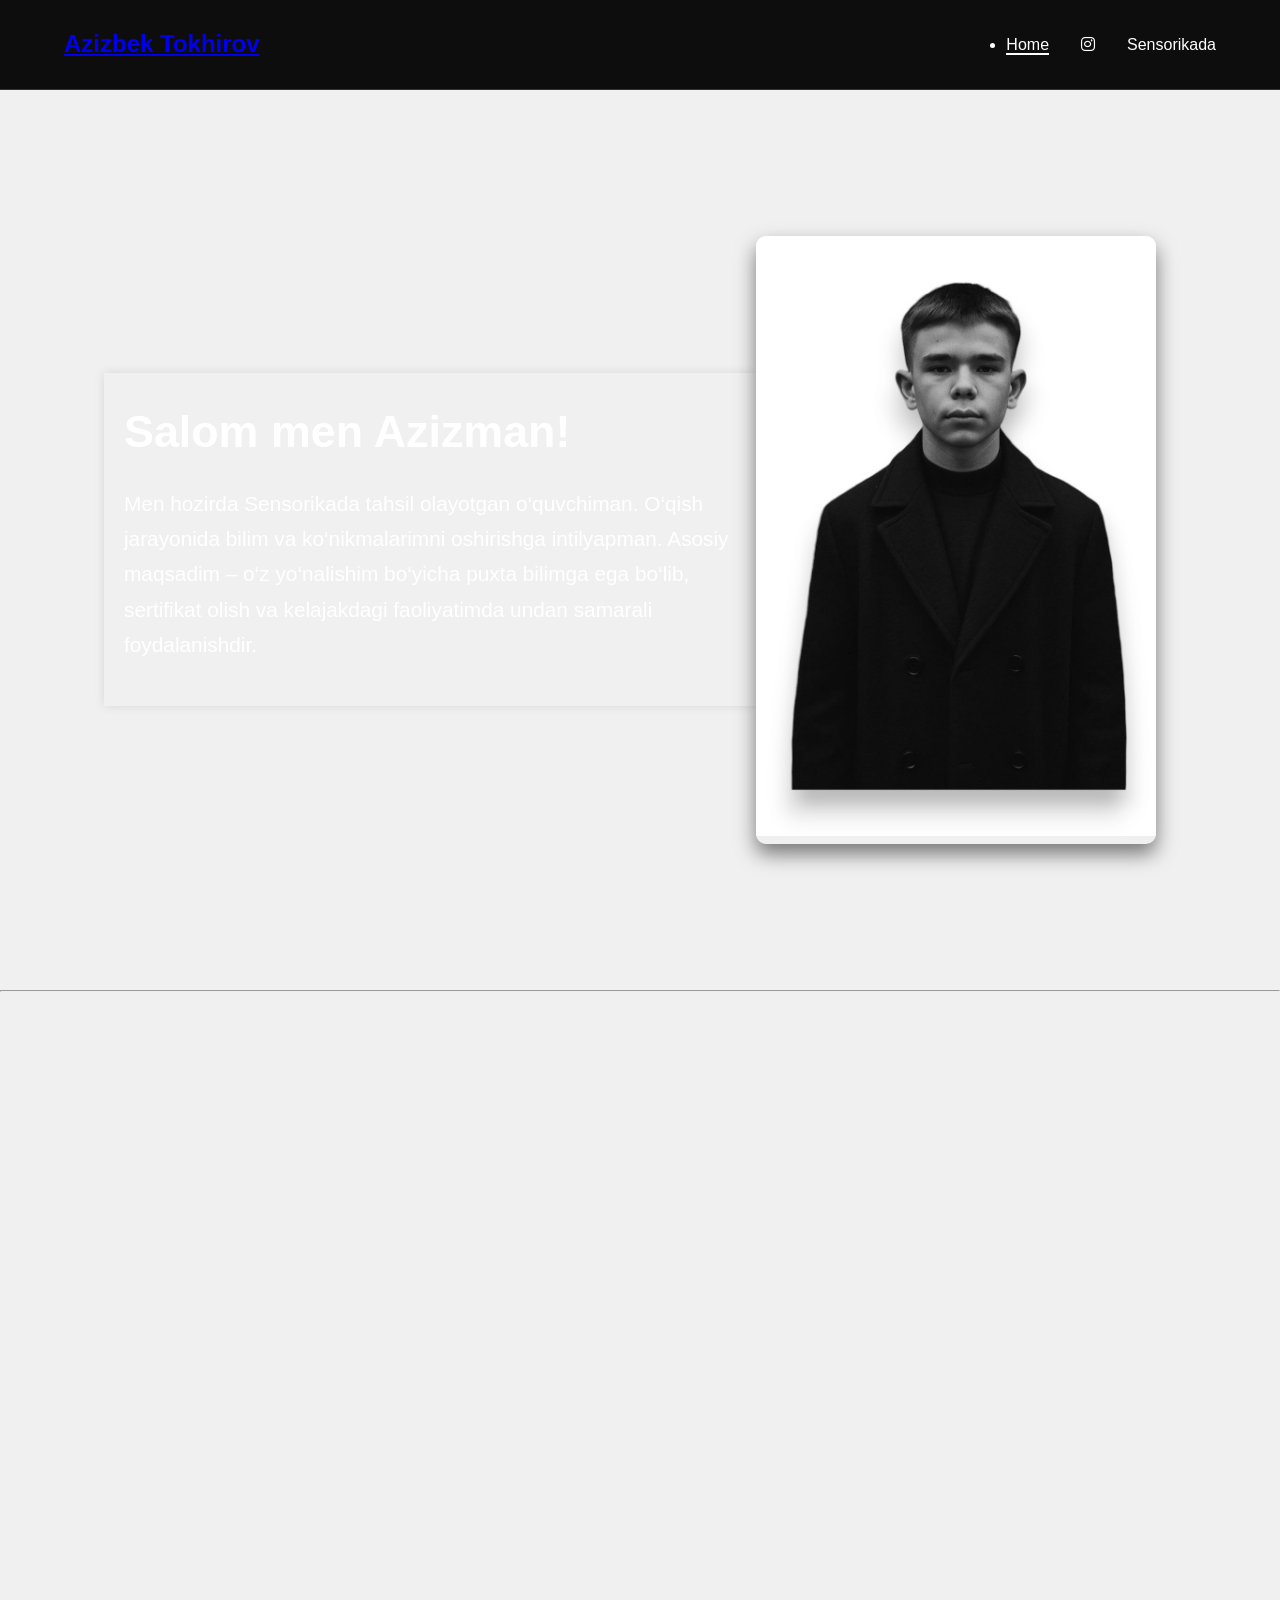
==== index.html @ 189e3990 "Add files via upload" ====
<!DOCTYPE html>
<html lang="en">

<head>
    <meta charset="UTF-8" />
    <meta name="viewport" content="width=device-width, initial-scale=1.0" />
    <title>Document</title>
    <link rel="stylesheet" href="https://cdnjs.cloudflare.com/ajax/libs/font-awesome/6.5.2/css/all.min.css" />
    <link rel="stylesheet" href="style.css">
</head>

<body>

    <header>
        <div class="logo">
            <span><a href="./sihedwui.html">Azizbek Tokhirov</a></span>
        </div>
        <nav>
            <ul>
                <li><a href="./index.html" class="active">Home</a></li>

                </a>
                <a href="https://instagram.com/aaziimkhon" target="_blank" title="Instagram">
                    <i class="fab fa-instagram"></i <li><a href="./sensorika.html">Sensorikada</a></li>
            </ul>
        </nav>
    </header>

    <section class="hero">
        <div class="text">
            <h1>Salom men Azizman!</h1>
            <p>Men hozirda Sensorikada tahsil olayotgan o‘quvchiman. O‘qish jarayonida bilim va ko‘nikmalarimni
                oshirishga intilyapman. Asosiy maqsadim – o‘z yo‘nalishim bo‘yicha puxta bilimga ega bo‘lib, sertifikat
                olish va kelajakdagi faoliyatimda undan samarali foydalanishdir.</p>

        </div>
        </div>
        <div class="image">
            <img src="./photo_2025-09-10_18-49-34-Photoroom (1).jpg" alt="auideusy" />
        </div>
    </section>
    <section class="second">
            <div class="event">
            
               
                <hr class="red-line"> 

            </div>


        </div>
    </section>

</body>

</html>
---- style.css ----
* {
  margin: 0;
  padding: 0;
  box-sizing: border-box;
  font-family: 'Segoe UI', Tahoma, Geneva, Verdana, sans-serif;
}

body {
  background-image: url(https://i0.wp.com/vsegda-pomnim.com/uploads/posts/2023-07/1689353946_vsegda-pomnim-com-p-noutbuk-nochyu-foto-35.jpg?ssl=1);
  background-repeat: no-repeat;
  background-size: cover;
  color: white;
  line-height: 1.7;
  overflow-x: hidden;
}

header {
  display: flex;
  justify-content: space-between;
  align-items: center;
  padding: 1.5rem 5%;
  position: sticky;
  top: 0;
  z-index: 100;
  background-color: rgba(0, 0, 0, 0.95);
  border-bottom: 1px solid #333;
}

.logo {
  display: flex;
  align-items: center;
  gap: 0.5rem;
  font-weight: bold;
  font-size: 1.2rem;
}

.logo span {
  font-size: 1.5rem;
  font-weight: bold;
}

nav ul {
  display: flex;
  gap: 2rem;
}

nav a {
  color: white;
  text-decoration: none;
  transition: 0.3s;
  font-weight: 500;
}

nav a:hover,
nav a.active {
  border-bottom: 2px solid white;
  color: white;
}

.hero {
  display: flex;
  justify-content: space-between;
  align-items: center;
  padding: 5% 5%;
  max-width: 1200px;
  margin: 0 auto;
  min-height: 100vh;
  color: white;
}

.text {
  flex: 1;
  padding-right: 2rem;
}

h1 {
  font-size: 2.8rem;
  margin-bottom: 1rem;
}

p {
  font-size: 1.3rem;
  margin-bottom: 1.5rem;
}

.social {
  display: flex;
  gap: 1.5rem;
  margin-top: 1rem;
}

.social a {
  position: relative;
  color: white;
  font-size: 1.3rem;
  cursor: pointer;
  transition: 0.3s;
  opacity: 0.7;
}

.social a:hover,
.social a.active {
  opacity: 1;
  transform: scale(1.2);
}


.social a::before {
  content: '';
  position: absolute;
  top: 0;
  left: 0;
  width: 100%;
  height: 100%;
  background: radial-gradient(circle, rgba(255, 255, 255, 0.4) 0%, transparent 70%);
  opacity: 0;
  border-radius: 50%;
  transition: opacity 0.3s ease, transform 0.3s ease;
  z-index: -1;
}

.social a:hover::before,
.social a.active::before {
  opacity: 1;
  transform: scale(1.5);
}


.social a i {
  transition: all 0.3s ease;
  filter: brightness(1);
}

.social a:hover i,
.social a.active i {
  filter: brightness(2);
  transform: scale(1.1);
}

.image {
  flex: 1;
  max-width: 400px;
  border-radius: 10px;
  overflow: hidden;
  box-shadow: 0 10px 20px rgba(0, 0, 0, 0.5);
}

.image img {
  width: 100%;
  height: auto;
  object-fit: cover;
  filter: grayscale(100%);
  transition: 0.5s;
}

.image img:hover {
  filter: grayscale(0);
}

@media (max-width: 768px) {
  .hero {
    flex-direction: column;
    text-align: center;
  }

  .text {
    padding-right: 0;
    margin-bottom: 2rem;
  }

  .image {
    max-width: 300px;
    margin: 0 auto;
  }

  h1 {
    font-size: 2rem;
  }

  p {
    font-size: 1.1rem;
  }
}


.second {
  width: 100%;
  height: 100vh;
  background-size: cover;
  background-repeat: no-repeat;
}

.seconds {
  width: 100%;
  height: 100vh;
  background-size: cover;
  background-repeat: no-repeat;
}
body {
    font-family: Arial, sans-serif;
    margin: 0;
    padding: 0;
    background-color: #f0f0f0;
}

.container {
    display: flex;
    justify-content: flex-end; 
    align-items: center; 
    padding: 20px;
}

.image {
    width: 300px;
    height: auto;
    margin-right: 20px; 
}

.text {
    max-width: 5000px;
  
    padding: 20px;
    box-shadow: 0 0 10px rgba(0, 0, 0, 0.1);
}

h1 {
    margin-top: 0;
}

p {
    color: #ffffff;
}

.event {
    background-color: #ffffff;
    
    padding:- 1px;
    margin-bottom: -20px;
}
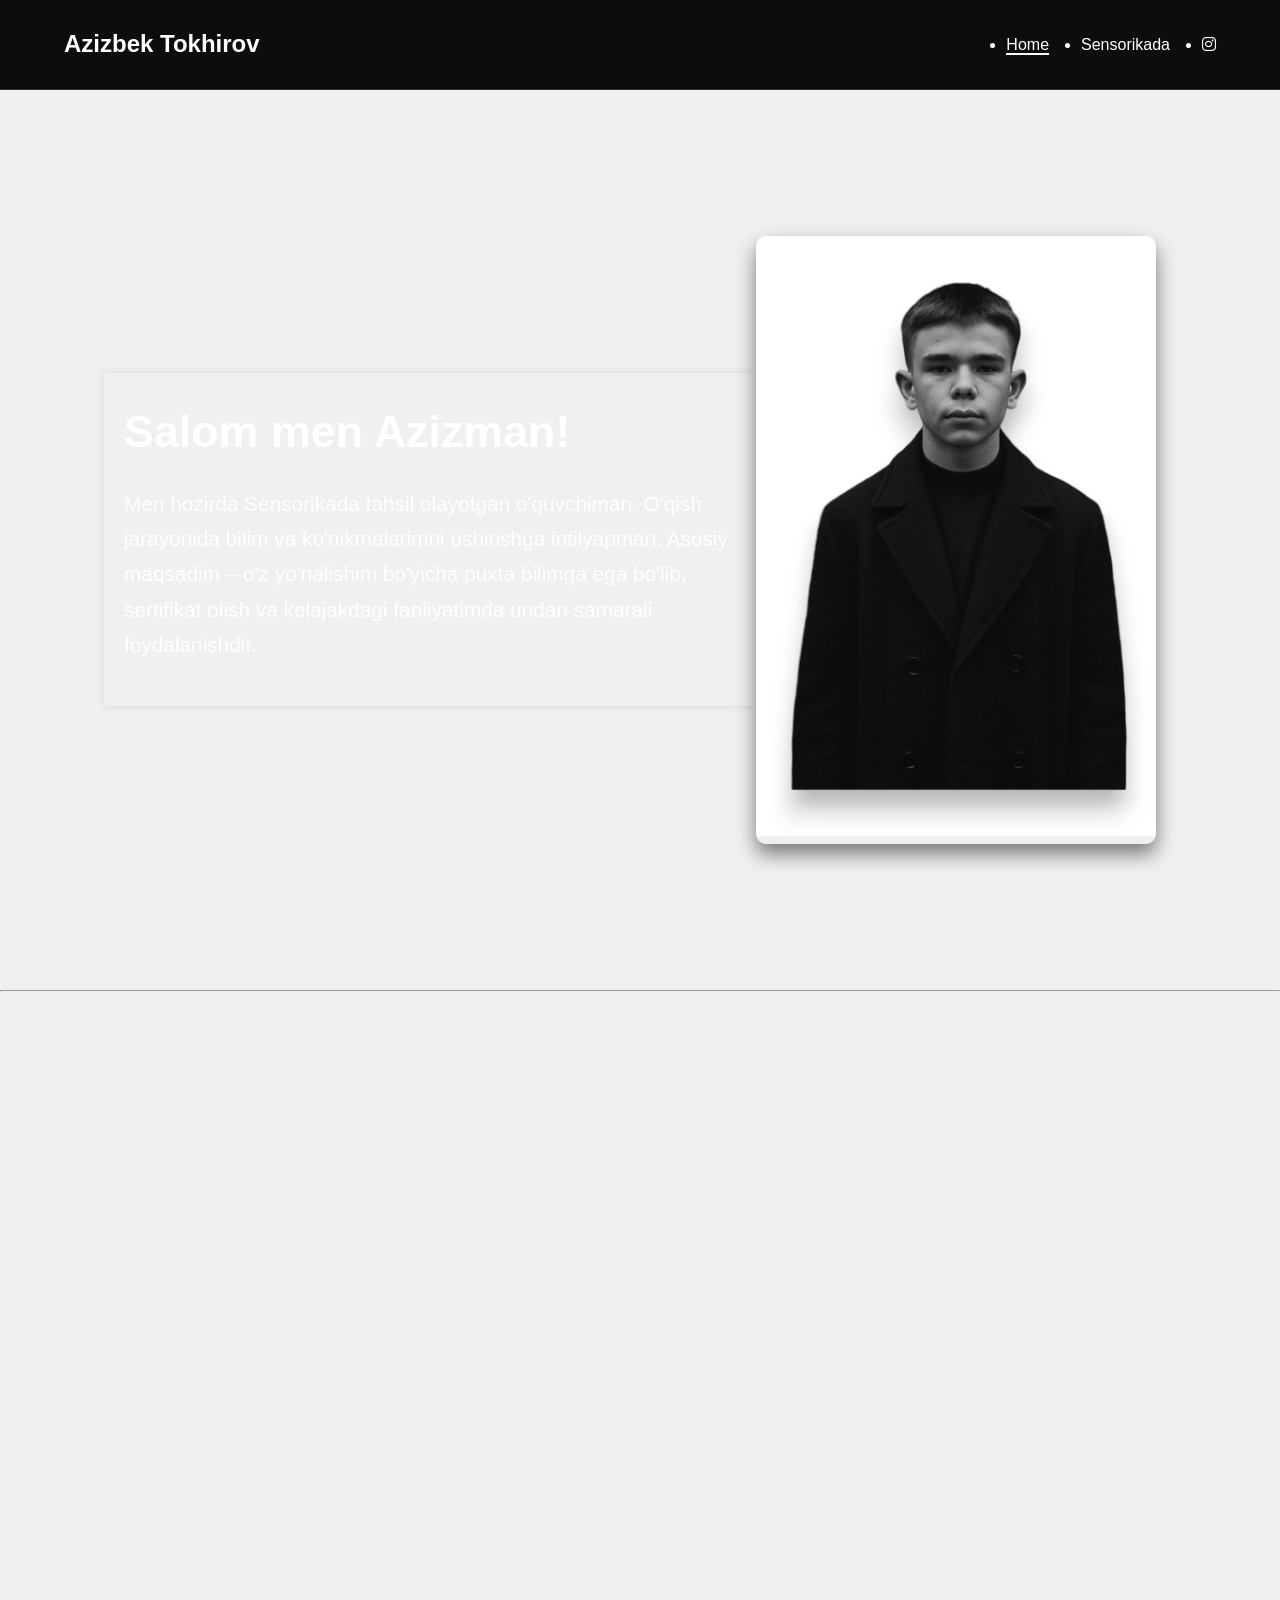
==== commit b995711c: "fix: repair broken HTML structure and remove dead link in nav" ====
--- a/index.html
+++ b/index.html
@@ -1,56 +1,51 @@
-<!DOCTYPE html>
-<html lang="en">
-
-<head>
-    <meta charset="UTF-8" />
-    <meta name="viewport" content="width=device-width, initial-scale=1.0" />
-    <title>Document</title>
-    <link rel="stylesheet" href="https://cdnjs.cloudflare.com/ajax/libs/font-awesome/6.5.2/css/all.min.css" />
-    <link rel="stylesheet" href="style.css">
-</head>
-
-<body>
-
-    <header>
-        <div class="logo">
-            <span><a href="./sihedwui.html">Azizbek Tokhirov</a></span>
-        </div>
-        <nav>
-            <ul>
-                <li><a href="./index.html" class="active">Home</a></li>
-
-                </a>
-                <a href="https://instagram.com/aaziimkhon" target="_blank" title="Instagram">
-                    <i class="fab fa-instagram"></i <li><a href="./sensorika.html">Sensorikada</a></li>
-            </ul>
-        </nav>
-    </header>
-
-    <section class="hero">
-        <div class="text">
-            <h1>Salom men Azizman!</h1>
-            <p>Men hozirda Sensorikada tahsil olayotgan o‘quvchiman. O‘qish jarayonida bilim va ko‘nikmalarimni
-                oshirishga intilyapman. Asosiy maqsadim – o‘z yo‘nalishim bo‘yicha puxta bilimga ega bo‘lib, sertifikat
-                olish va kelajakdagi faoliyatimda undan samarali foydalanishdir.</p>
-
-        </div>
-        </div>
-        <div class="image">
-            <img src="./photo_2025-09-10_18-49-34-Photoroom (1).jpg" alt="auideusy" />
-        </div>
-    </section>
-    <section class="second">
-            <div class="event">
-            
-               
-                <hr class="red-line"> 
-
-            </div>
-
-
-        </div>
-    </section>
-
-</body>
-
+<!DOCTYPE html>
+<html lang="en">
+
+<head>
+    <meta charset="UTF-8" />
+    <meta name="viewport" content="width=device-width, initial-scale=1.0" />
+    <title>Sensorika</title>
+    <link rel="stylesheet" href="https://cdnjs.cloudflare.com/ajax/libs/font-awesome/6.5.2/css/all.min.css" />
+    <link rel="stylesheet" href="style.css">
+</head>
+
+<body>
+
+    <header>
+        <div class="logo">
+            <span>Azizbek Tokhirov</span>
+        </div>
+        <nav>
+            <ul>
+                <li><a href="./index.html" class="active">Home</a></li>
+                <li><a href="./sensorika.html">Sensorikada</a></li>
+                <li>
+                    <a href="https://instagram.com/aaziimkhon" target="_blank" title="Instagram">
+                        <i class="fab fa-instagram"></i>
+                    </a>
+                </li>
+            </ul>
+        </nav>
+    </header>
+
+    <section class="hero">
+        <div class="text">
+            <h1>Salom men Azizman!</h1>
+            <p>Men hozirda Sensorikada tahsil olayotgan o'quvchiman. O'qish jarayonida bilim va ko'nikmalarimni
+                oshirishga intilyapman. Asosiy maqsadim – o'z yo'nalishim bo'yicha puxta bilimga ega bo'lib, sertifikat
+                olish va kelajakdagi faoliyatimda undan samarali foydalanishdir.</p>
+        </div>
+        <div class="image">
+            <img src="./assets/profile-photo.jpg" alt="Azizbek Tokhirov" />
+        </div>
+    </section>
+
+    <section class="second">
+        <div class="event">
+            <hr class="red-line">
+        </div>
+    </section>
+
+</body>
+
 </html>
